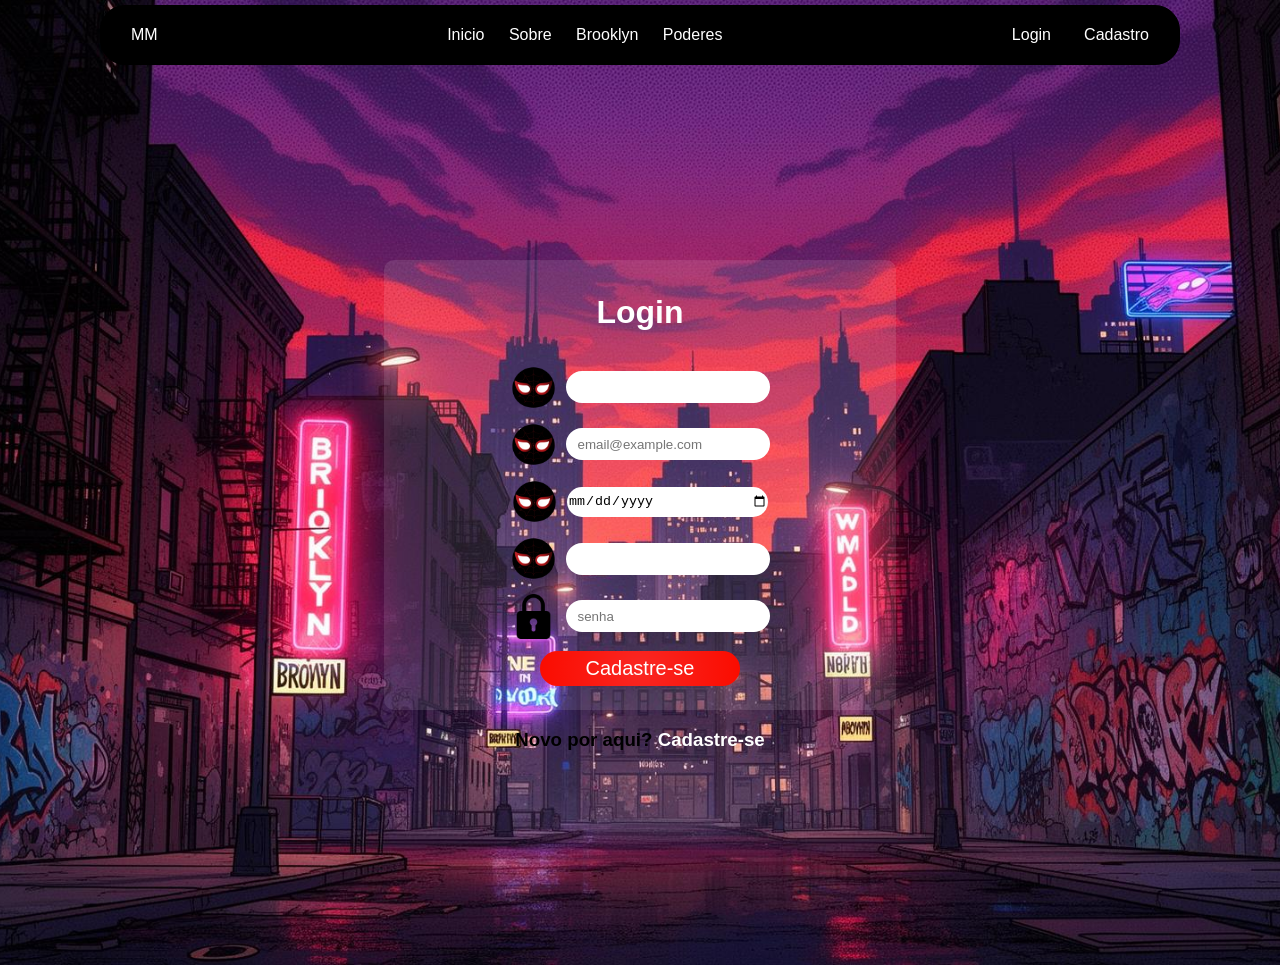
==== public/cadastro.html @ 3d96b43c "add funções de cadastro" ====
<!doctype html>
<html lang="en">
  <head>
    <meta charset="UTF-8" />
    <meta name="viewport" content="width=device-width, initial-scale=1.0" />
    <title>Document</title>
    
    <script src="./js/sessao.js"></script>

    <link rel="stylesheet" href="./css/login.css" />
  </head>
  <body>
    <!-- NAVBAR -->
    <div class="nav">
      <div id="nav_logo">
        <a href="index.html"><img src="" alt="" />MM</a>
      </div>
      <div id="nav_links">
        <a href="">Inicio</a>
        <a href="">Sobre</a>
        <a href="">Brooklyn</a>
        <a href="">Poderes</a>
      </div>
      <div>
        <a href="">Login</a>
        <span>|</span>
        <a id="cadastro" href="">Cadastro</a>
      </div>
    </div>

    <div class="login">
    <div class="alerta_erro">
      <div class="card_erro" id="cardErro">
        <span id="mensagem_erro"></span>
      </div>
    </div>

    <!-- Login -->
    <div class="Login">
      <div class="form">
        <h1>Login</h1>
        <div id="campos" class="nome">
          <img src="./assets/spider.png" alt="" />
          <input type="text" id="nome" />
        </div>
        <div id="campos" class="email">
          <img src="./assets/spider.png" alt="" />
          <input type="text" id="email" placeholder="email@example.com" />
        </div>
        <div id="campos" class="dtNasc">
          <img src="./assets/spider.png" alt="" />
          <input type="date" id="dtNasc" />
        </div>
        <div id="campos" class="cpf">
          <img src="./assets/spider.png" alt="" />
          <input type="text" id="cpf" />
        </div>
        <div id="campos" class="senha">
          <img src="./assets/padlock.png" alt="" />
          <input type="text" id="senha" placeholder="senha" />
        </div>

        <div>
          <button onclick="cadastrar()">Cadastre-se</button>
        </div>

        

        <div id="div_erros_login"></div>
        
      </div>
      <h3>Novo por aqui? <a href="">Cadastre-se</a></h3>
    </div>
  </body>
</html>

<script>
  function cadastrar() {
    // aguardar();

    //Recupere o valor da nova input pelo nome do id
    // Agora vá para o método fetch logo abaixo
    var nomeVar = nome.value;
    var emailVar = email.value;
    var dtSemFormatacao = new Date(dtNasc.value);
    var dtNascVar = dtSemFormatacao.toLocaleDateString('sv-SE');
    var cpfVar = cpf.value;
    var senhaVar = senha.value;

    if (
      nomeVar == "" ||
      emailVar == "" ||
      dtNascVar == "" ||
      cpfVar == "" ||
      senhaVar == ""
    ) {
      cardErro.style.display = "block";
      mensagem_erro.innerHTML =
        "(Mensagem de erro para todos os campos em branco)";

      finalizarAguardar();
      return false;
    } else {
      setInterval(sumirMensagem, 5000);
    }

    // Enviando o valor da nova input
    fetch("/usuarios/cadastrar", {
      method: "POST",
      headers: {
        "Content-Type": "application/json",
      },
      body: JSON.stringify({
        // crie um atributo que recebe o valor recuperado aqui
        // Agora vá para o arquivo routes/usuario.js
        nomeServer: nomeVar,
        emailServer: emailVar,
        dtNascServer: dtNascVar,
        cpfServer: cpfVar,
        senhaServer: senhaVar,
      }),
    })
      .then(function (resposta) {
        console.log("resposta: ", resposta);

        if (resposta.ok) {
          cardErro.style.display = "block";

          mensagem_erro.innerHTML =
            "Cadastro realizado com sucesso! Redirecionando para tela de Login...";

          setTimeout(() => {
            window.location = "login.html";
          }, "2000");

          limparFormulario();
          finalizarAguardar();
        } else {
          throw "Houve um erro ao tentar realizar o cadastro!";
        }
      })
      .catch(function (resposta) {
        console.log(`#ERRO: ${resposta}`);
        finalizarAguardar();
      });

    return false;
  }

  function sumirMensagem() {
    cardErro.style.display = "none";
  }
</script>
---- public/css/login.css ----
@import url('https://fonts.googleapis.com/css2?family=Sekuya&display=swap');

.sekuya-regular {
  font-family: "Sekuya", system-ui;
  font-weight: 400;
  font-style: normal;
}


body{
    margin: 0;
    font-family: Arial, Helvetica, sans-serif;
    background-image: url("../assets/brooklyn-night.jfif");
    background-size: cover;      
    background-position: center;      
    background-repeat: no-repeat;
    width: 100%;                     
    height: auto;
    object-fit: cover;
    display: block;
    padding-top: 5px;
}

.nav{
    z-index: 1000;
    display: flex;
    justify-content: space-between;
    align-items: center;
    background-color: black;
    padding: 20px;
    border: 1px solid black;
    border-radius: 25px;
    
    margin-left: 100px;
    margin-right: 100px;
}

.nav a{
    text-decoration: none;
    color: white;
    padding: 10px;

}

.Login{
    display: flex;
    flex-direction: column;
    align-items: center;
    justify-content: center;
    text-align: center;
    height: 100vh;
}

.form{
    width: 40%;
    height: 50%;
    background-color: rgba(255, 255, 255, 0.1);
    border: 0px solid rgba(255, 255, 255, 0.1);
    border-radius: 10px;
    display: flex;
    flex-direction: column;
    align-items: center;
    justify-content: space-evenly;
}
.form h1{
    color: white;
    
}
#campos{
    display: flex;
    align-items: center;
    justify-content: center;
}
#campos img{
    margin-right: 10px;
    width: 45px;
    height: 45px;
}
#campos input{
    border: none;
    border-radius: 25px;
    width: 200px;
    height: 30px;
}

#campos input::placeholder{
    padding-left: 10px;
}


button {
    border: 1px solid transparent;
    border-radius: 25px;
    background-color: red;
    background: radial-gradient(circle, #FA2723, #FA0C00);
    width: 200px;
    height: 35px;
    cursor: pointer;
    color: white;
    font-size: 20px;
}

h3 a{
    text-decoration: none;
    color: white;
    
}
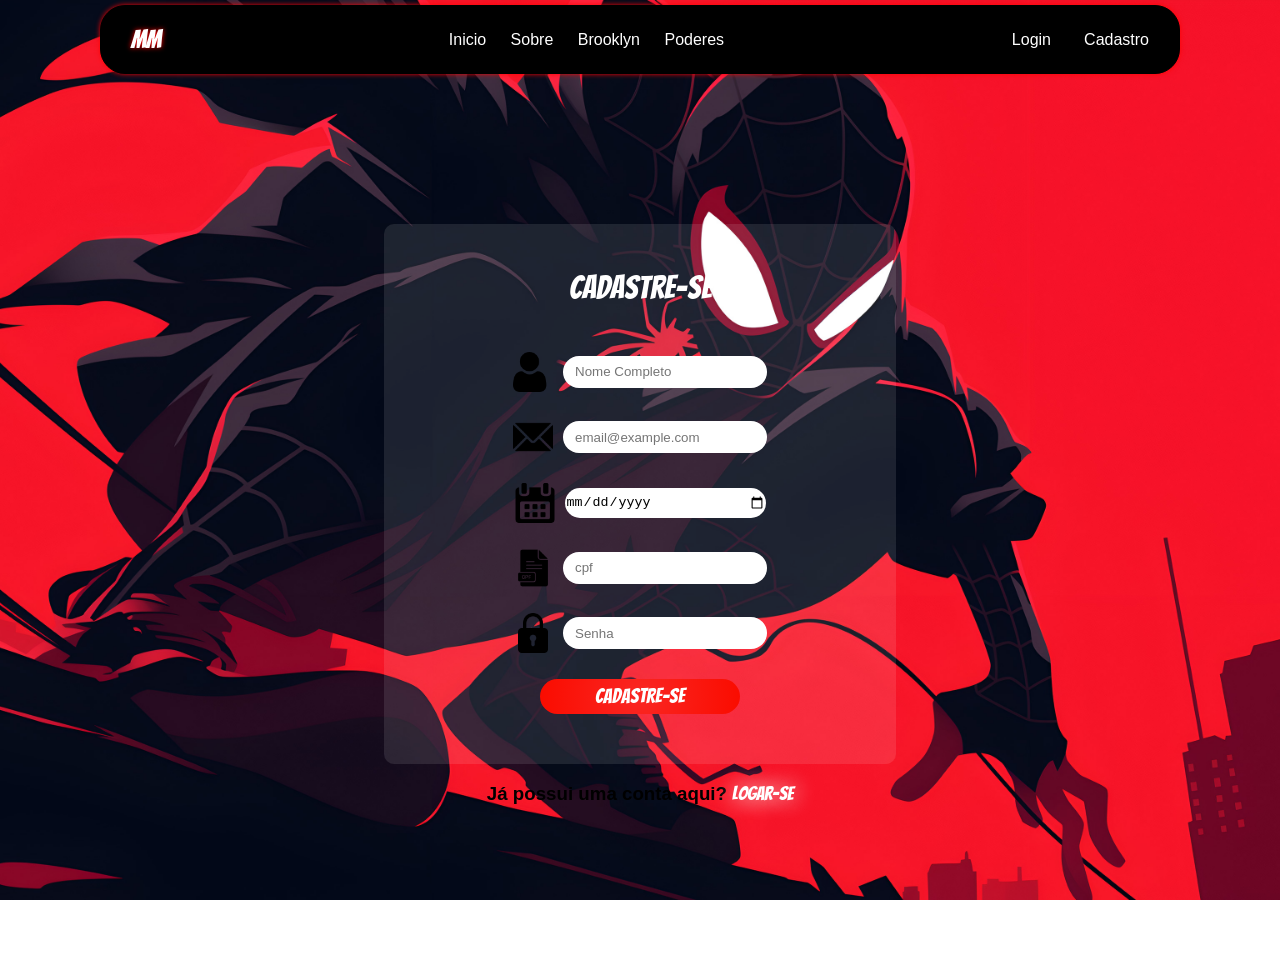
==== commit 3dd49647: "upt correções finais tela de login/cadastro" ====
--- a/public/cadastro.html
+++ b/public/cadastro.html
@@ -7,13 +7,13 @@
     
     <script src="./js/sessao.js"></script>
 
-    <link rel="stylesheet" href="./css/login.css" />
+    <link rel="stylesheet" href="./css/cadastro.css" />
   </head>
   <body>
     <!-- NAVBAR -->
     <div class="nav">
       <div id="nav_logo">
-        <a href="index.html"><img src="" alt="" />MM</a>
+        <a class="logo bangers-regular" href="index.html"><img src="" alt="" />MM</a>
       </div>
       <div id="nav_links">
         <a href="">Inicio</a>
@@ -35,33 +35,33 @@
       </div>
     </div>
 
-    <!-- Login -->
-    <div class="Login">
+    <!-- Cadastro -->
+    <div class="Cadastro">
       <div class="form">
-        <h1>Login</h1>
+        <h1 class="bangers-regular">Cadastre-se</h1>
         <div id="campos" class="nome">
-          <img src="./assets/spider.png" alt="" />
-          <input type="text" id="nome" />
+          <img src="./assets/user (1).png" alt="" />
+          <input type="text" id="nome" placeholder="Nome Completo"/>
         </div>
         <div id="campos" class="email">
-          <img src="./assets/spider.png" alt="" />
+          <img src="./assets/email.png" alt="" />
           <input type="text" id="email" placeholder="email@example.com" />
         </div>
         <div id="campos" class="dtNasc">
-          <img src="./assets/spider.png" alt="" />
-          <input type="date" id="dtNasc" />
+          <img src="./assets/calendar.png" alt="" />
+          <input type="date" id="dtNasc" placeholder="dd/mm/yyyy"/>
         </div>
         <div id="campos" class="cpf">
-          <img src="./assets/spider.png" alt="" />
-          <input type="text" id="cpf" />
+          <img src="./assets/cpf.png" alt="" />
+          <input type="text" id="cpf" placeholder="cpf"/>
         </div>
         <div id="campos" class="senha">
           <img src="./assets/padlock.png" alt="" />
-          <input type="text" id="senha" placeholder="senha" />
+          <input type="text" id="senha" placeholder="Senha" />
         </div>
 
         <div>
-          <button onclick="cadastrar()">Cadastre-se</button>
+          <button class="bangers-regular" onclick="cadastrar()">Cadastre-se</button>
         </div>
 
         
@@ -69,7 +69,7 @@
         <div id="div_erros_login"></div>
         
       </div>
-      <h3>Novo por aqui? <a href="">Cadastre-se</a></h3>
+      <h3>Já possui uma conta aqui? <a class="a-logar bangers-regular" href="login.html">Logar-se</a></h3>
     </div>
   </body>
 </html>
--- a/public/css/cadastro.css
+++ b/public/css/cadastro.css
@@ -0,0 +1,129 @@
+@import url('https://fonts.googleapis.com/css2?family=Bangers&display=swap');
+
+.bangers-regular {
+  font-family: "Bangers", system-ui;
+  font-weight: 400;
+  font-style: normal;
+}
+
+
+body{
+    margin: 0;
+    padding: 0;
+    font-family: Arial, Helvetica, sans-serif;
+    background-image: url("../assets/miles-morales-spiderman-red-background-desktop-wallpaper-4k.jpg");
+    background-size: cover;      
+    background-attachment: fixed;
+    background-position: center center;      
+    background-repeat: no-repeat;
+    width: 100%;                     
+    height: auto;
+    object-fit: cover;
+    display: block;
+    padding-top: 5px;
+    overflow: hidden;
+}
+
+.nav{
+    z-index: 1000;
+    display: flex;
+    justify-content: space-between;
+    align-items: center;
+    background-color: black;
+    padding: 20px;
+    border: 1px solid rgb(0, 0, 0);
+    border-radius: 25px;
+    box-shadow: 0 0 5px #FF0000;
+    margin-left: 100px;
+    margin-right: 100px;
+}
+
+.logo{
+    font-size: 25px;
+    text-shadow: 0 0 5px #FF0000;
+}
+
+.nav a{
+    text-decoration: none;
+    color: white;
+    padding: 10px;
+}
+
+.Cadastro{
+    display: flex;
+    flex-direction: column;
+    align-items: center;
+    justify-content: center;
+    text-align: center;
+    height: 100vh;
+}
+
+.form{
+    width: 40%;
+    height: 60%;
+    background-color: rgba(255, 255, 255, 0.1);
+    border: 0px solid rgba(255, 255, 255, 0.1);
+    border-radius: 10px;
+    display: flex;
+    flex-direction: column;
+    align-items: center;
+    justify-content: space-evenly;
+}
+.form h1{
+    color: white;
+    
+}
+#campos{
+    display: flex;
+    align-items: center;
+    justify-content: center;
+}
+#campos img{
+    margin-right: 10px;
+    width: 40px;
+    height: 40px;
+}
+#campos input{
+    border: none;
+    border-radius: 25px;
+    width: 200px;
+    height: 30px;
+}
+
+#campos input::placeholder{
+    padding-left: 10px;
+}
+
+
+button {
+    border: 1px solid transparent;
+    border-radius: 25px;
+    
+    background: radial-gradient(circle, #FA2723, #FA0C00);
+    width: 200px;
+    height: 35px;
+    cursor: pointer;
+    color: white;
+    font-size: 20px;
+}
+
+button:hover{
+    background: black;
+    box-shadow: 0 0 21px rgb(255, 0, 0);
+    text-shadow: 0 0 21px rgb(255, 0, 0);
+}
+
+h3 a{
+    text-decoration: none;
+    color: white;
+    
+}
+
+.a-logar{
+    text-shadow: 0 0 21px rgb(255, 255, 255);
+}
+
+.a-logar:hover{
+    color: black;
+    text-shadow: 0 0 21px rgb(0, 195, 255);
+}
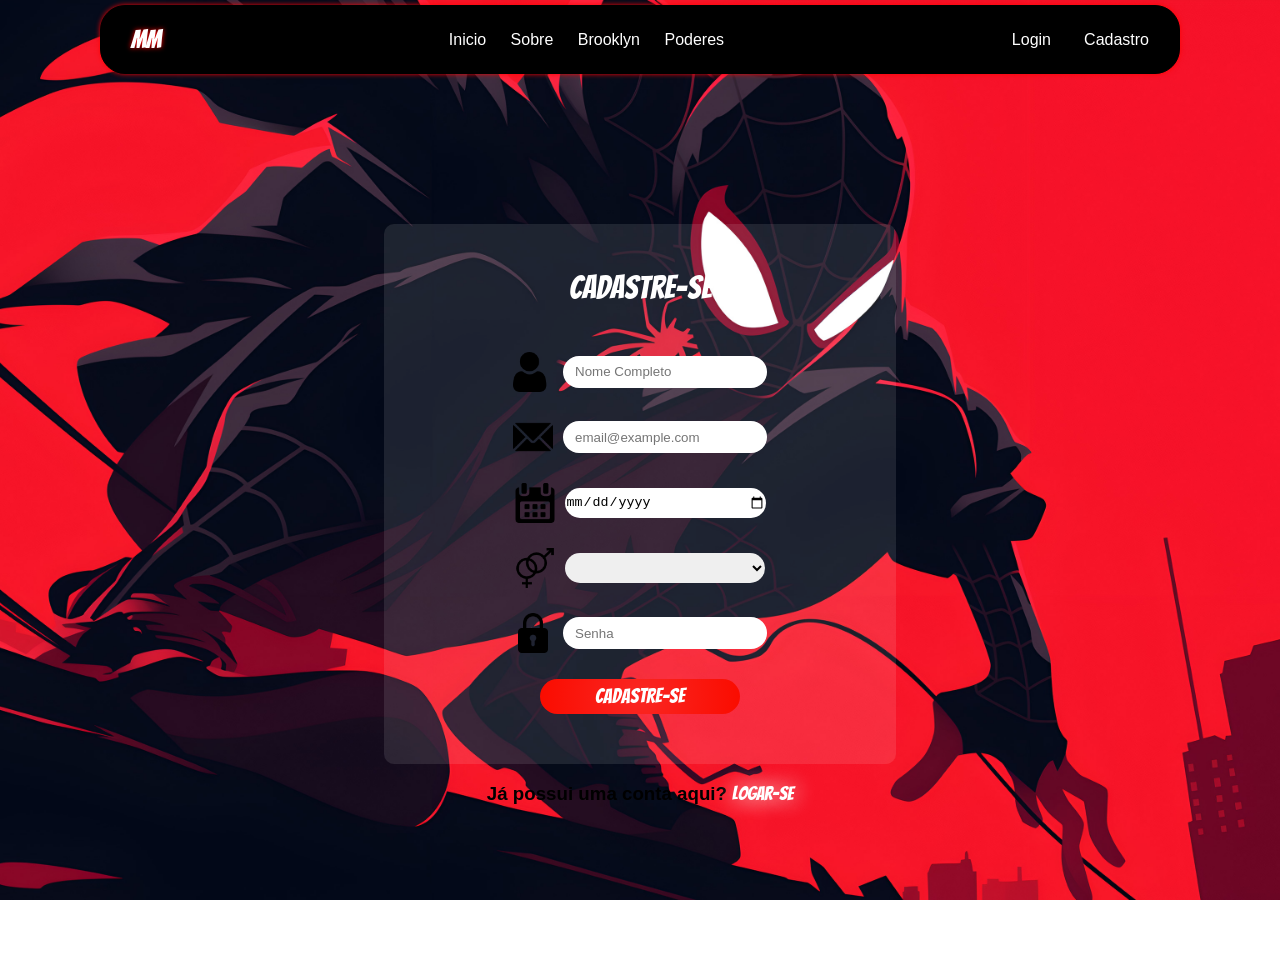
==== commit cb17ac95: "validações corrigidas e add genero" ====
--- a/public/cadastro.html
+++ b/public/cadastro.html
@@ -31,7 +31,7 @@
     <div class="login">
     <div class="alerta_erro">
       <div class="card_erro" id="cardErro">
-        <span id="mensagem_erro"></span>
+        <span style="color: white;" id="mensagem_erro"></span>
       </div>
     </div>
 
@@ -40,24 +40,29 @@
       <div class="form">
         <h1 class="bangers-regular">Cadastre-se</h1>
         <div id="campos" class="nome">
-          <img src="./assets/user (1).png" alt="" />
+          <img src="./assets/icons/user (1).png" alt="" />
           <input type="text" id="nome" placeholder="Nome Completo"/>
         </div>
         <div id="campos" class="email">
-          <img src="./assets/email.png" alt="" />
+          <img src="./assets/icons/email.png" alt="" />
           <input type="text" id="email" placeholder="email@example.com" />
         </div>
         <div id="campos" class="dtNasc">
-          <img src="./assets/calendar.png" alt="" />
+          <img src="./assets/icons/calendar.png" alt="" />
           <input type="date" id="dtNasc" placeholder="dd/mm/yyyy"/>
         </div>
-        <div id="campos" class="cpf">
-          <img src="./assets/cpf.png" alt="" />
-          <input type="text" id="cpf" placeholder="cpf"/>
+        <div id="campos" class="gender">
+          <img src="./assets/icons/gender (1).png" alt="" />
+          <select name="gender" id="slc_gender">
+              <option value=""></option>
+              <option value="mas">Masculino</option>
+              <option value="fem">Feminino</option>
+              <option value="">Deseja não informar</option>
+          </select>
         </div>
         <div id="campos" class="senha">
-          <img src="./assets/padlock.png" alt="" />
-          <input type="text" id="senha" placeholder="Senha" />
+          <img src="./assets/icons/padlock.png" alt="" />
+          <input type="password" id="senha" placeholder="Senha" />
         </div>
 
         <div>
@@ -84,14 +89,13 @@
     var emailVar = email.value;
     var dtSemFormatacao = new Date(dtNasc.value);
     var dtNascVar = dtSemFormatacao.toLocaleDateString('sv-SE');
-    var cpfVar = cpf.value;
+    var genderVar = slc_gender.value;
     var senhaVar = senha.value;
 
     if (
       nomeVar == "" ||
       emailVar == "" ||
       dtNascVar == "" ||
-      cpfVar == "" ||
       senhaVar == ""
     ) {
       cardErro.style.display = "block";
@@ -102,6 +106,50 @@
       return false;
     } else {
       setInterval(sumirMensagem, 5000);
+    }
+
+    if(emailVar.includes('@') && emailVar.endsWith('.com')){
+      setInterval(sumirMensagem, 5000);
+    } else {
+      cardErro.style.display = "block";
+      mensagem_erro.innerHTML =
+        `(Insira um Email válido)`;
+
+      finalizarAguardar();
+      return false;
+    }
+
+    let caixaBaixa = senhaVar.toLowerCase;
+    let caixaAlta = senhaVar.toUpperCase;
+    let tamSenha = senhaVar.length;
+    let criterios = 0;
+    
+    if(tamSenha >= 8){
+      criterios++;
+    }
+    if(senhaVar != caixaBaixa){
+      criterios++;
+    }
+    if(senhaVar != caixaAlta){
+      criterios++;
+    }
+
+    if(criterios == 3){
+      setInterval(sumirMensagem, 5000);
+    }else if(criterios == 2){
+      cardErro.style.display = "block";
+      mensagem_erro.innerHTML =
+        "(Senha média)";
+
+      finalizarAguardar();
+      return false;
+    }else if(criterios == 1){
+      cardErro.style.display = "block";
+      mensagem_erro.innerHTML =
+        "(Senha Fraca)";
+
+      finalizarAguardar();
+      return false;
     }
 
     // Enviando o valor da nova input
@@ -116,7 +164,7 @@
         nomeServer: nomeVar,
         emailServer: emailVar,
         dtNascServer: dtNascVar,
-        cpfServer: cpfVar,
+        genderServer: genderVar,
         senhaServer: senhaVar,
       }),
     })
--- a/public/css/cadastro.css
+++ b/public/css/cadastro.css
@@ -90,6 +90,13 @@
     height: 30px;
 }
 
+#campos select{
+    border: none;
+    border-radius: 25px;
+    width: 200px;
+    height: 30px;
+}
+
 #campos input::placeholder{
     padding-left: 10px;
 }
